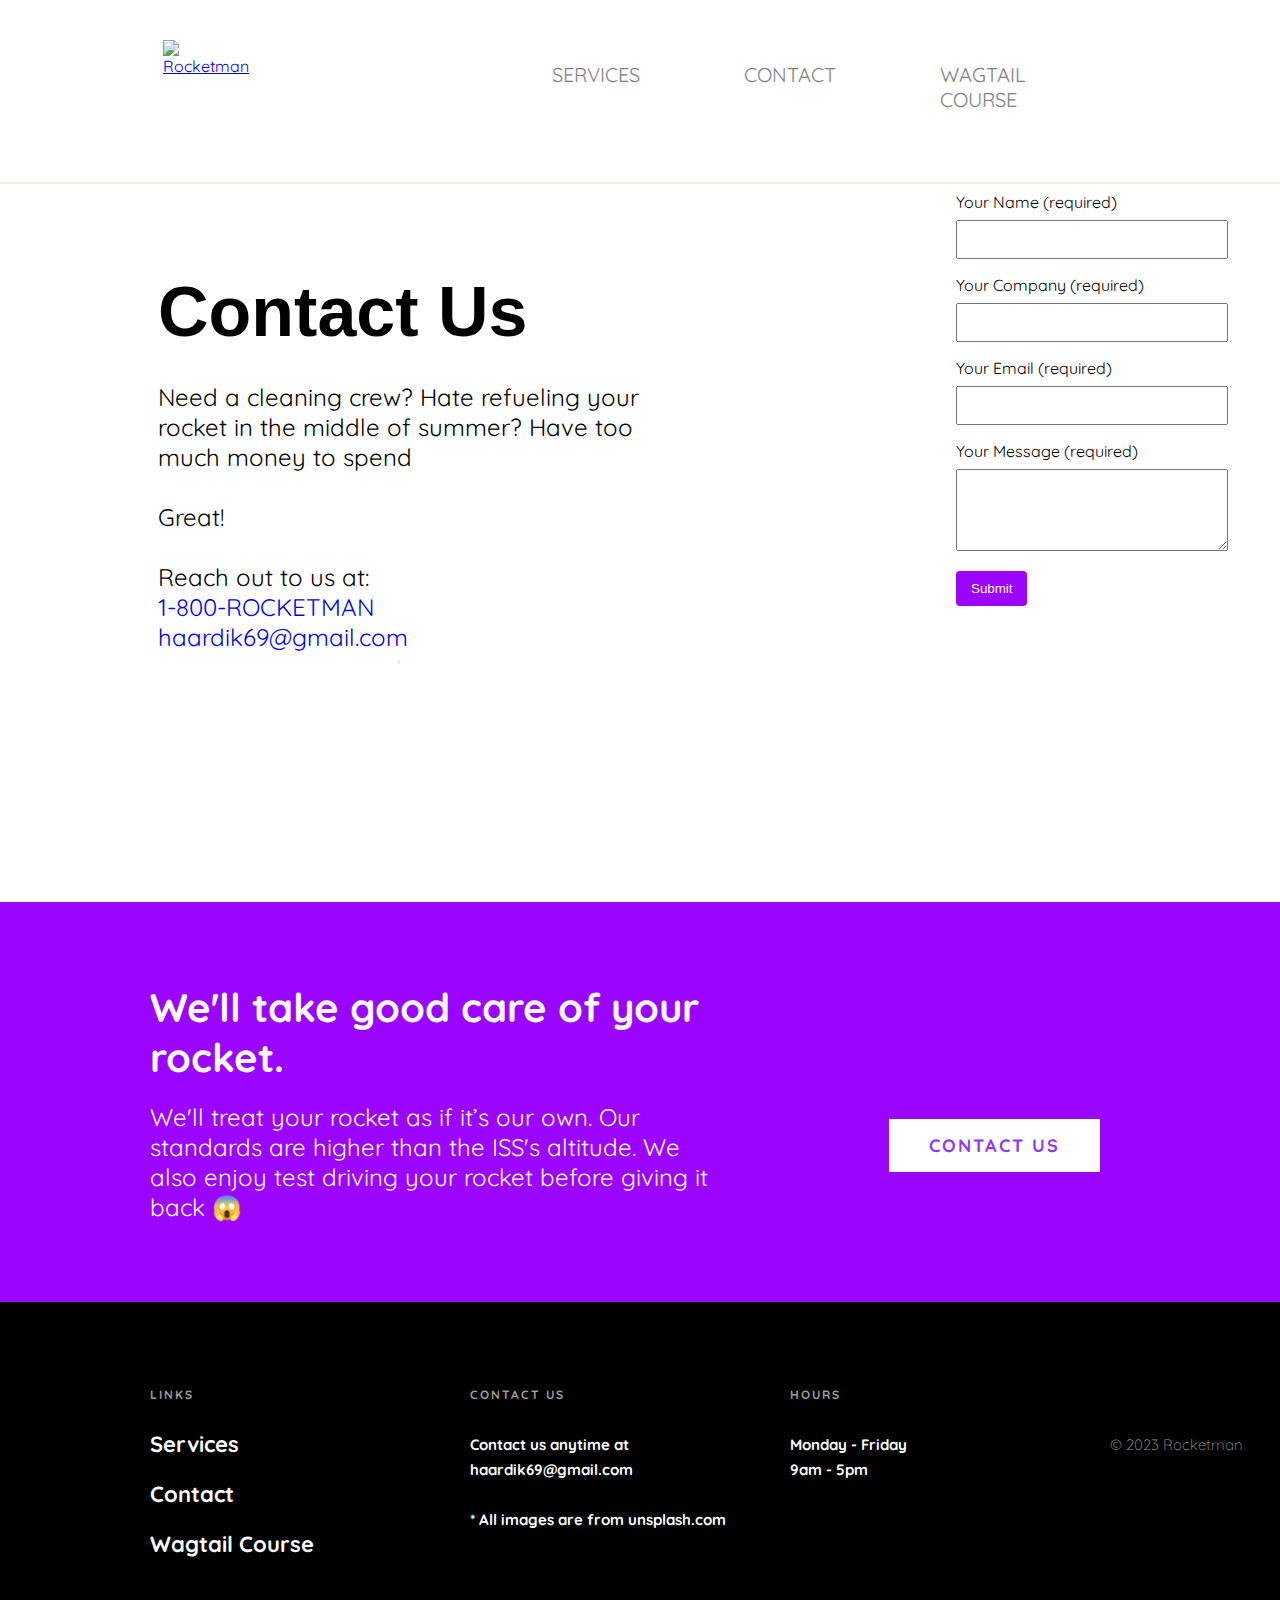
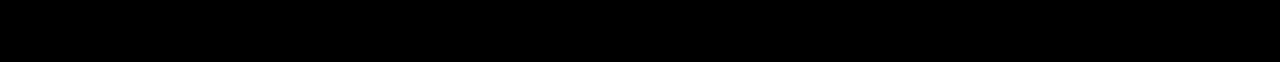
==== contact.html @ 05a8b113 "added files" ====
<!DOCTYPE html>
<html lang="en">
<head>
    <meta name="viewport" content="width=device-width, initial-scale=1.0">
    <title>
        Contact Us - Rocketman
    </title>
    <link 
        rel="shortcut icon" 
        href="rocket.png">
    <link 
        rel="stylesheet" 
        href="contact.css">
    <link 
        href="https://fonts.googleapis.com/css2?family=Quicksand:wght@400;700&display=swap" rel="stylesheet">

</head>
<body>
    <div class="center">
        <div class="navigationIMG">
            <a href="rocketman.html">
            <img src="https://rocketman.learnwagtail.com/static/images/logo.24c25970fb09.png" alt="Rocketman"></a>
        </div>
        <div class="navigationTEXT">
            <a href="services.html">
                SERVICES
            </a>
        </div>
        <div class="navigationTEXT">
            <a href="contact.html">
                CONTACT
            </a>
        </div>
        <div class="navigationTEXT end">
            <a href="https://learnwagtail.com/wagtail-for-beginners/">
                WAGTAIL COURSE
            </a>
        </div>
    </div>
    
    <hr color="#eeeee4">

    <div class="body">
        <div class="flex1">
            <div class="text1">
                Contact Us
            </div>
            <div class="text2">
                Need a cleaning crew? Hate refueling your rocket in the middle of summer? Have too much money to spend <br> <br> Great! <br> <br> Reach out to us at: <br> <a href="tel:1-800-ROCKETMAN">1-800-ROCKETMAN</a> <br> <a href="mailto:haardik69@gmail.com">haardik69@gmail.com</a>
            </div>
            <hr color="#eeeee4" >
            <div>
                <img src="https://rocketman.learnwagtail.com/media/images/history-in-hd-e5eDHbmHprg-unsplash.2e16d0ba.fill-580x335.jpg" alt="">
            </div>
        </div>

        <div class="flex2">
            <form action="submit_contact_form.php" method="post">
                <label for="name">Your Name (required)</label>
                <input type="text" id="name" name="name" required>
                
                <label for="company">Your Company (required)</label>
                <input type="text" id="company" name="company" required>
                
                <label for="email">Your Email (required)</label>
                <input type="email" id="email" name="email" required>

                <label for="message">Your Message (required)</label>
                <textarea id="message" name="message" rows="4" required></textarea>
                    
                <button type="submit">Submit</button>
            </form>
        </div>
    </div>

    <div class="center">
        <div class="underbody2">
            <div class="text1 text">
                We'll take good care of your rocket.
            </div>
            <div class="text2 text">
                We'll treat your rocket as if it’s our own. Our standards are higher than the ISS's altitude. We also enjoy test driving your rocket before giving it back 😱
            </div>
            <div class="button">
                <a href="contact.html">
                    CONTACT US
                </a>
            </div>
        </div>
    </div>

    <div class="center">
        </div><div class="footer">
            <div class="row1 griditem">
                LINKS
            </div>
            <div class="row1 griditem">
                CONTACT US
            </div>
            <div class="row1 griditem">
                HOURS
            </div>
            <div class="icons griditem">
                <div class="twitter">
                    <a href="https://twitter.com/">
                        <img src="https://rocketman.learnwagtail.com/static/images/twitter.547e4102088e.svg" alt="">
                    </a>
                </div>
                <div class="youtube">
                    <a href="https://www.youtube.com/">
                        <img src="https://rocketman.learnwagtail.com/static/images/youtube.4116506a463c.svg" alt="">
                    </a>
                </div>
            </div>
            
            <div class="col1 griditem">
                <a href="services.html">
                    Services
                </a>
            </div>
            <div class="col2row2 griditem">
                Contact us anytime at <br> <a href="mailto:haardik69@gmail.com">haardik69@gmail.com</a>
            </div>
            <div class="col3row2 griditem">
                Monday - Friday <br> 9am - 5pm
            </div>
            <div class="trademark">
                &copy; 2023 Rocketman
            </div>
            
            <div class="col1 griditem">
                <a href="contact.html">
                    Contact
                </a>
            </div>
            <div class="col2row3 griditem">
                * All images are from <a href="unsplash.com">unsplash.com</a>
            </div>

            <div class="col1 griditem">
                <a href="wagtail.html">
                    Wagtail Course
                </a>
            </div>
        </div>
    </div>
</body>
---- contact.css ----
body {
    font-family: 'Quicksand', sans-serif;
    font-weight: 400;
    margin: 0px;
}

.center {
    display: flex;
    justify-content: center;
}

.navigationIMG {
    padding-top: 40px; padding-left: 163px; padding-bottom: 40px; padding-right: 250px; float: left;
}

.navigationTEXT {
    padding: 62px 52px 62px 52px; float: left; font-size: 20px; color: gray;
}

.navigationTEXT a {
    color: gray;
    text-decoration: none;
}

.end {
    margin-right: 144px;
}

.body {
    display: flex;
}

.flex1 {
    padding: 80px 158px;
    display: flex;
    width: 50%;
    flex-wrap: wrap;
}

.flex1 .text1 {
    font-family: proxima-nova,sans-serif;
    font-size: 70px;
    font-weight: bolder;
}

.flex1 .text2 {
    font-size: 24px;
    padding-top: 30px;
}

.flex1 .text2 a {
    text-decoration: none;
}

.flex2 {
    width: 50%;
    height: auto;
    display: flex;
}

.flex2 form {
    margin-left: 158px;
}

.flex2 label {
    display: block;
    margin-bottom: 8px;
}

.flex2 input, textarea {
    width: 100%;
    padding: 10px;
    margin-bottom: 16px;
    box-sizing: border-box;
}

.flex2 button {
    background-color: rgb(155, 5, 255);
    color: white;
    padding: 10px 15px;
    border: none;
    border-radius: 4px;
    cursor: pointer;
}

.flex2 button:hover {
    background-color: rgb(68, 0, 114);
}

.underbody .text1 {
    font-size: 32px;
    text-align: center;
    padding-bottom: 35px;
}

.underbody .button {
    background-color: rgb(103, 21, 255);
    padding: 15px 55px;
    text-align: center;
    width: fit-content;
    margin-left: auto;
    margin-right: auto;
}

.underbody .button a {
    color: white;
    font-weight: bolder;
    letter-spacing: 2px;
    text-decoration: none;
}

.underbody .text2 {
    text-align: center;
    font-size: 32px;
    padding: 150px 350px 0px 350px;
}

.underbody .text3 {
    font-size: 18px;
    font-weight: bolder;
    text-align: center;
    letter-spacing: 2px;
    padding: 20px 0px;
}

.underbody2 {
    background-color: rgb(155, 5, 255);
    padding: 80px 550px 80px 150px;
    color: white;
    margin-top: 150px;
    position: relative;
}

.underbody2 .text1 {
    font-size: 40px;
    font-weight: bolder;
    padding-bottom: 20px;
}

.underbody2 .text2 {
    font-size: 24px;
}

.underbody2 .button {
    background-color: white;
    padding: 15px 40px;
    font-size: 18px;
    font-weight: bolder;
    letter-spacing: 2px;
    width: fit-content;
    position: absolute;
    bottom: 130px;
    right: 180px;
}

.underbody2 .button a {
    color: rgb(143, 57, 255);
    text-decoration: none;
}

.footer {
    display: grid;
    grid-template-columns: 210px 210px 210px 210px;
    grid-template-rows: 50px 50px 50px 50px;
    padding: 80px 550px 80px 150px;
    background-color: rgb(0, 0, 0);
    color: white;
    font-weight: bold;
    font-size: 15px;
    line-height: 25px;
    column-gap: 110px;
    row-gap: 0px;
}

.footer a {
    text-decoration: none;
    color: white;
}


.footer .row1 {
    color: rgb(156, 156, 156);
    font-size: 12px;
    letter-spacing: 2px;
    font-weight: bold;
}

.footer .twitter {
    display: inline-block;
    height: auto;
    width: auto;
}

.footer .youtube {
    display: inline-block;
    height: auto;
    width: auto;
    padding-left: 10px;
}

.footer .col1 {
    font-size: 22px;
}

.footer .trademark {
    color: rgb(156, 156, 156);
    font-weight: 100;
    font-size: 15px;
}

.footer .col2row3 {
    grid-column-start: 2;
    grid-column-end: 5;
}

.footer .col2row3 {
    padding-top: 25px;
}
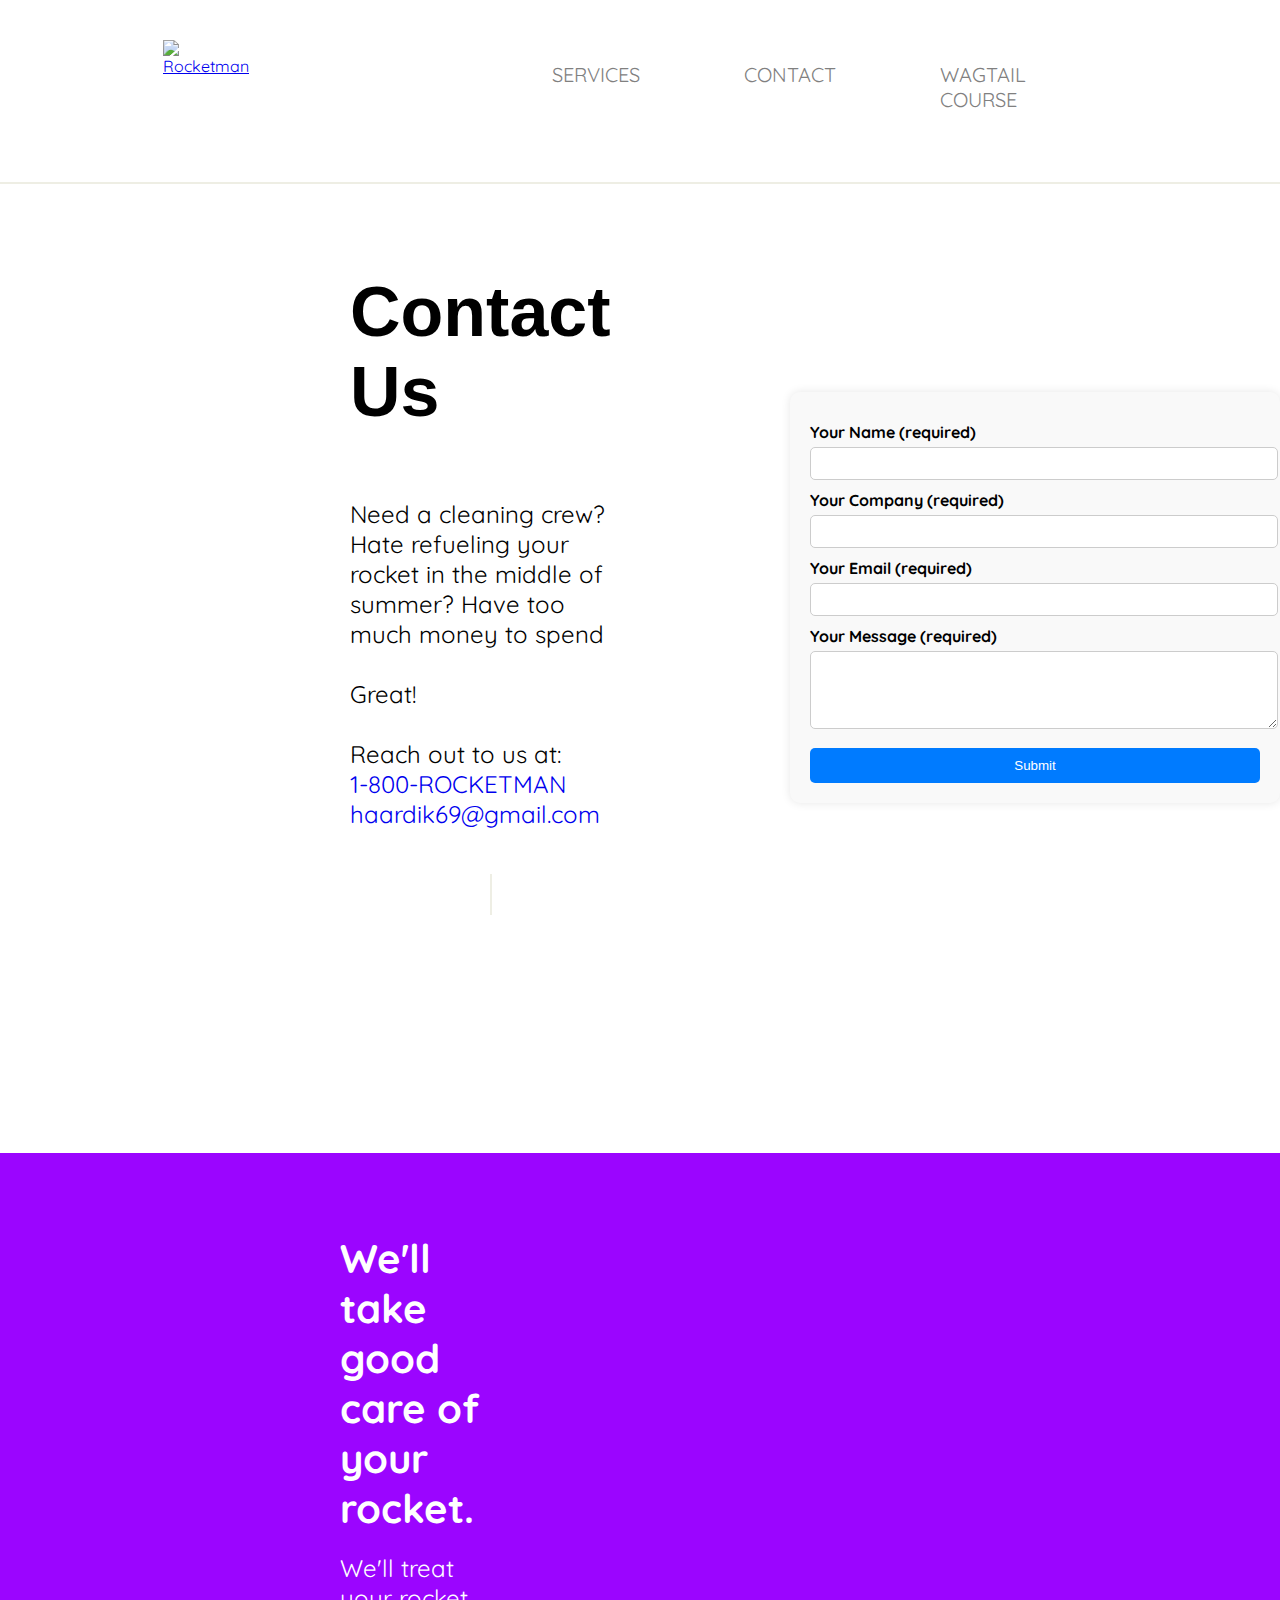
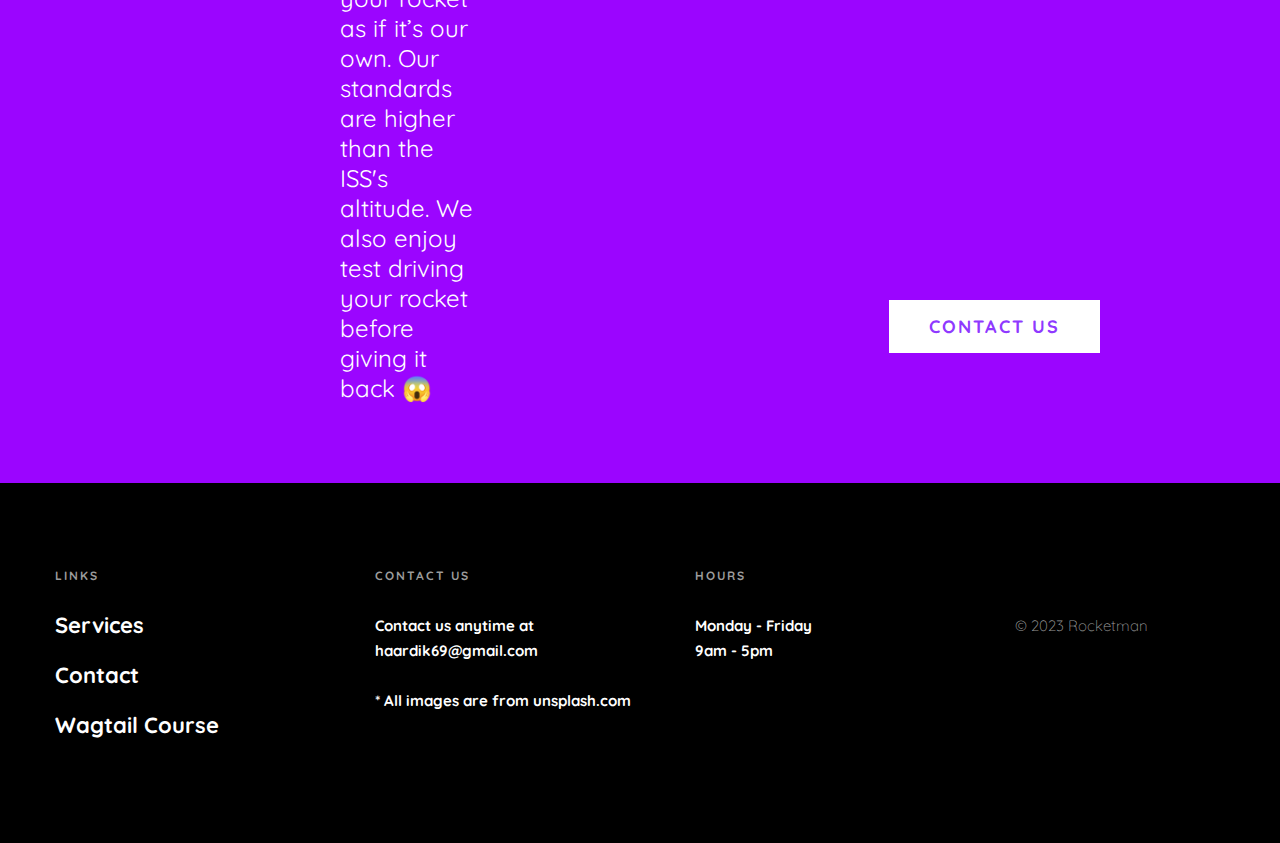
==== commit e7d5314a: "lil steps towards perfectment" ====
--- a/contact.html
+++ b/contact.html
@@ -18,7 +18,7 @@
 <body>
     <div class="center">
         <div class="navigationIMG">
-            <a href="rocketman.html">
+            <a href="index.html">
             <img src="https://rocketman.learnwagtail.com/static/images/logo.24c25970fb09.png" alt="Rocketman"></a>
         </div>
         <div class="navigationTEXT">
@@ -55,19 +55,19 @@
         </div>
 
         <div class="flex2">
-            <form action="submit_contact_form.php" method="post">
+            <form action="http://localhost/myprojects/submit_contact_form.php" method="post">
                 <label for="name">Your Name (required)</label>
                 <input type="text" id="name" name="name" required>
-                
+            
                 <label for="company">Your Company (required)</label>
                 <input type="text" id="company" name="company" required>
-                
+            
                 <label for="email">Your Email (required)</label>
                 <input type="email" id="email" name="email" required>
-
+            
                 <label for="message">Your Message (required)</label>
                 <textarea id="message" name="message" rows="4" required></textarea>
-                    
+            
                 <button type="submit">Submit</button>
             </form>
         </div>
--- a/contact.css
+++ b/contact.css
@@ -31,9 +31,9 @@
 }
 
 .flex1 {
-    padding: 80px 158px;
-    display: flex;
-    width: 50%;
+    padding: 80px 158px 80px 350px;
+    display: flex;
+    width: 40%;
     flex-wrap: wrap;
 }
 
@@ -53,38 +53,47 @@
 }
 
 .flex2 {
-    width: 50%;
+    width: 60%;
     height: auto;
     display: flex;
 }
 
-.flex2 form {
-    margin-left: 158px;
-}
-
-.flex2 label {
+form {
+    margin: 200px 0px;
+    width: 450px;
+    padding: 20px;
+    background: #f9f9f9;
+    border-radius: 10px;
+    box-shadow: 0px 0px 10px rgba(0, 0, 0, 0.1);
+}
+
+label {
+    font-weight: bold;
     display: block;
-    margin-bottom: 8px;
-}
-
-.flex2 input, textarea {
+    margin-top: 10px;
+}
+
+input, textarea {
+    width: 100%;
+    padding: 8px;
+    margin-top: 5px;
+    border: 1px solid #ccc;
+    border-radius: 5px;
+}
+
+button {
     width: 100%;
     padding: 10px;
-    margin-bottom: 16px;
-    box-sizing: border-box;
-}
-
-.flex2 button {
-    background-color: rgb(155, 5, 255);
-    color: white;
-    padding: 10px 15px;
+    background-color: #007bff;
+    color: white;
     border: none;
-    border-radius: 4px;
+    border-radius: 5px;
+    margin-top: 15px;
     cursor: pointer;
 }
 
-.flex2 button:hover {
-    background-color: rgb(68, 0, 114);
+button:hover {
+    background-color: #0056b3;
 }
 
 .underbody .text1 {
@@ -125,10 +134,12 @@
 
 .underbody2 {
     background-color: rgb(155, 5, 255);
-    padding: 80px 550px 80px 150px;
+    padding: 80px 800px 80px 340px;
     color: white;
     margin-top: 150px;
     position: relative;
+    width: 100%;
+    place-content: center;
 }
 
 .underbody2 .text1 {
@@ -162,7 +173,7 @@
     display: grid;
     grid-template-columns: 210px 210px 210px 210px;
     grid-template-rows: 50px 50px 50px 50px;
-    padding: 80px 550px 80px 150px;
+    padding: 80px 0px 80px 0px;
     background-color: rgb(0, 0, 0);
     color: white;
     font-weight: bold;
@@ -170,6 +181,8 @@
     line-height: 25px;
     column-gap: 110px;
     row-gap: 0px;
+    width: 100%;
+    place-content: center;
 }
 
 .footer a {
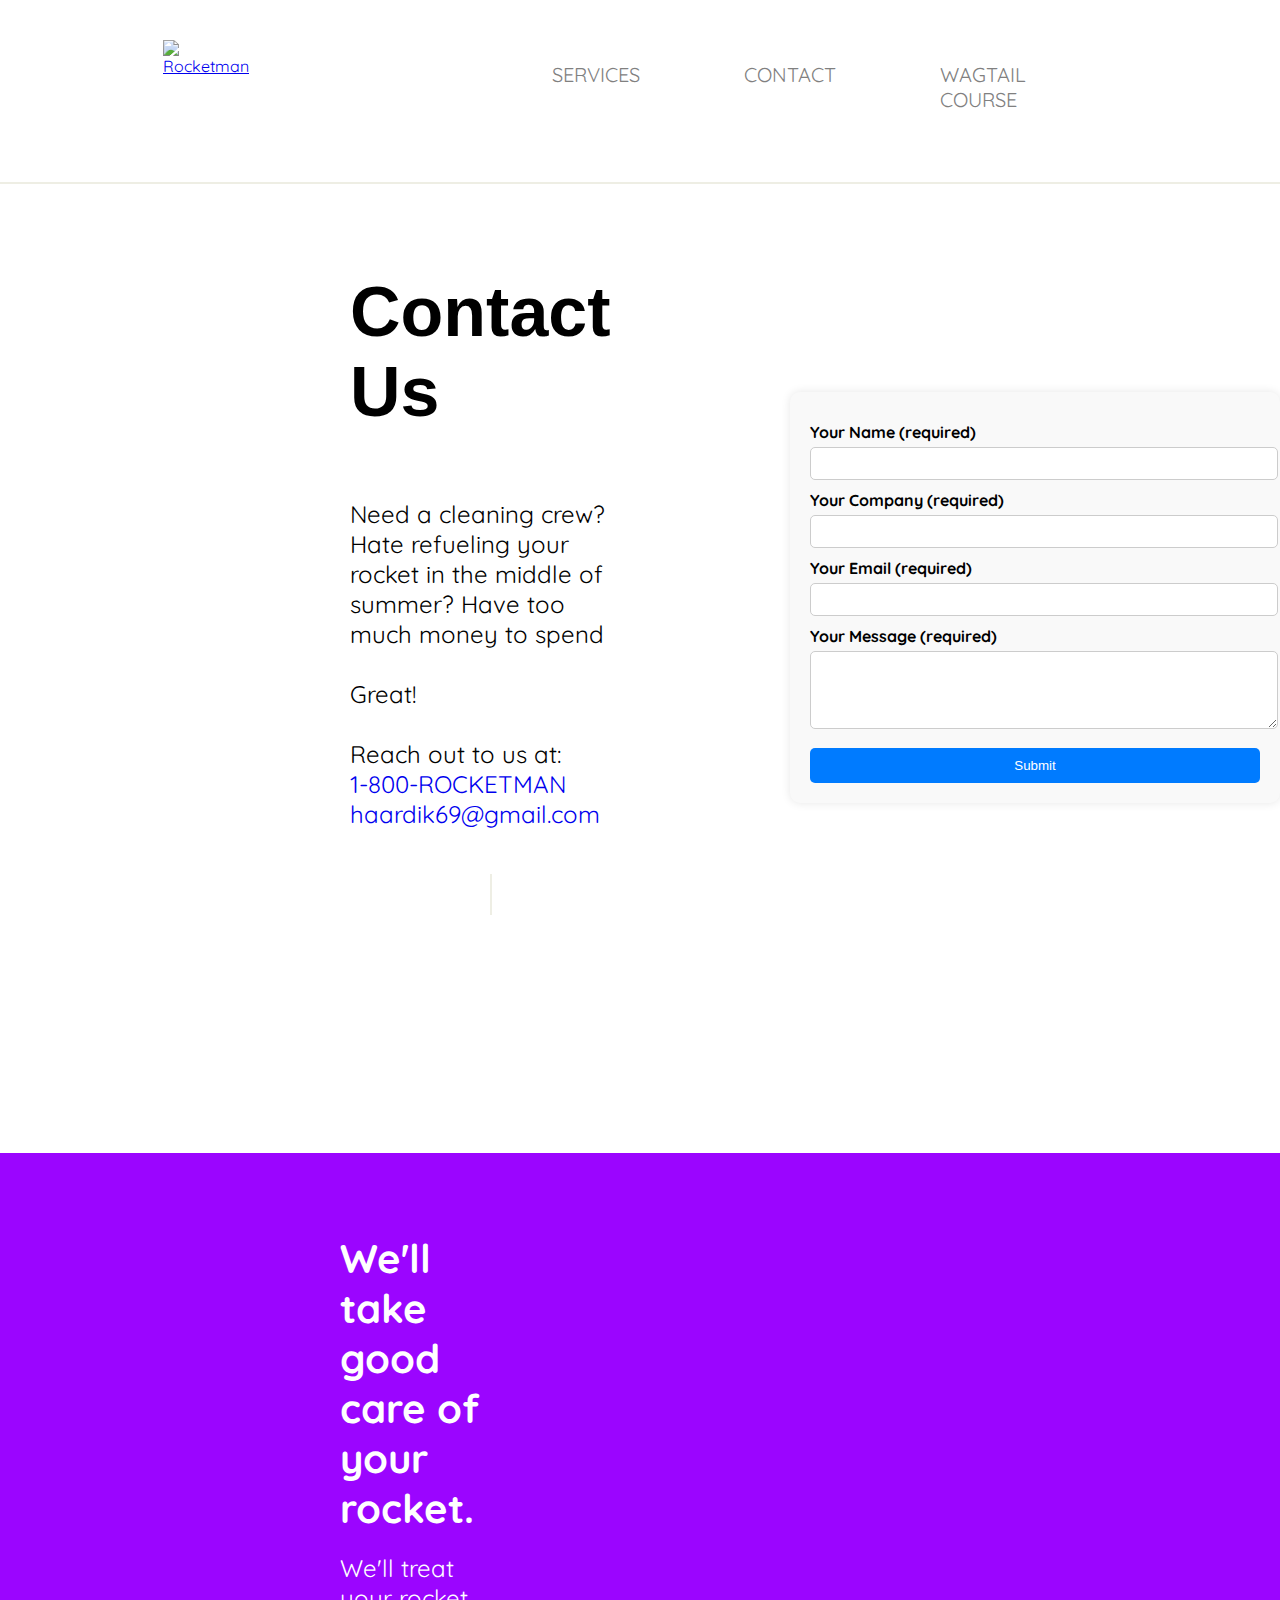
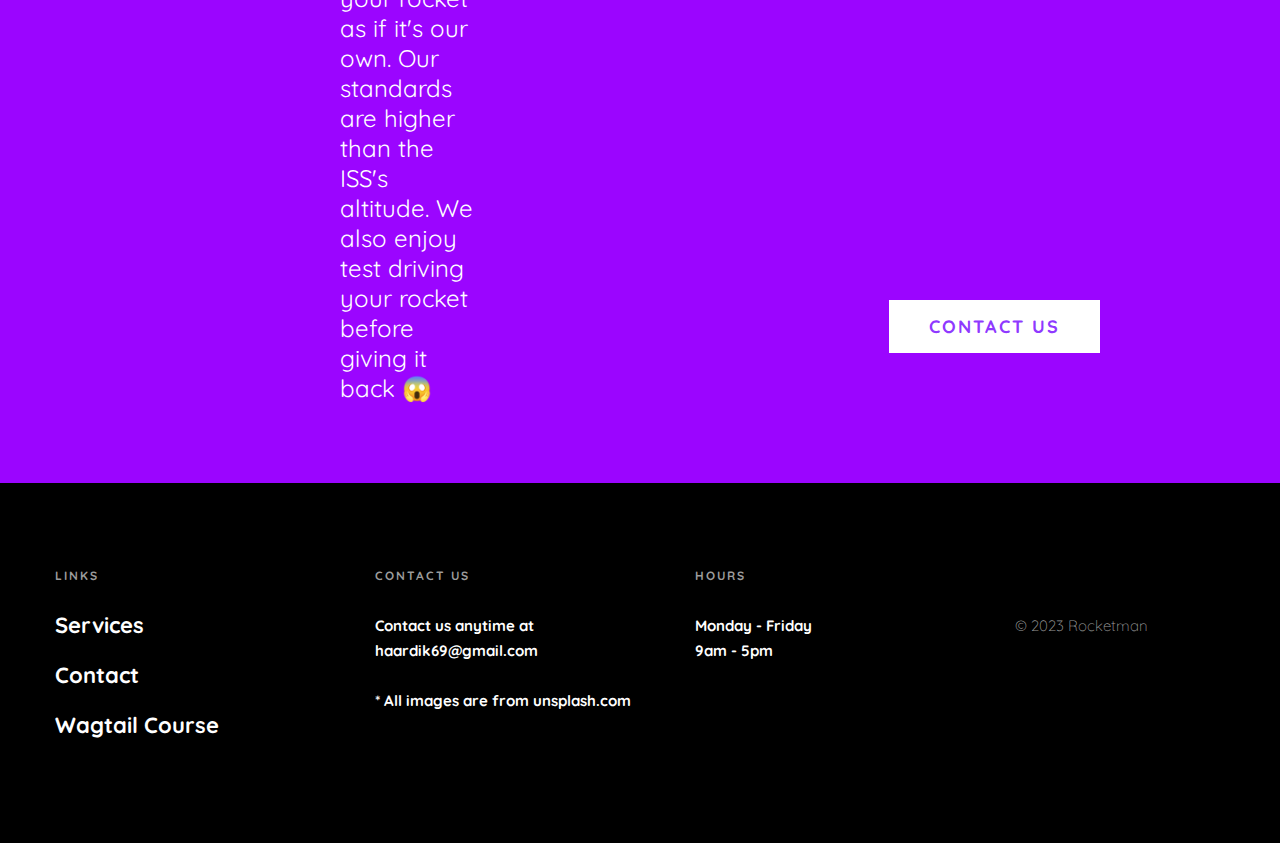
==== commit 71f483fd: "form is functional now!" ====
--- a/contact.html
+++ b/contact.html
@@ -55,7 +55,7 @@
         </div>
 
         <div class="flex2">
-            <form action="http://localhost/myprojects/submit_contact_form.php" method="post">
+            <form id="contact-form">
                 <label for="name">Your Name (required)</label>
                 <input type="text" id="name" name="name" required>
             
@@ -69,7 +69,29 @@
                 <textarea id="message" name="message" rows="4" required></textarea>
             
                 <button type="submit">Submit</button>
-            </form>
+            </form> 
+            
+            <script>
+                document.getElementById("contact-form").addEventListener("submit", function(event) {
+                    event.preventDefault();
+                
+                    const formData = {
+                        name: document.getElementById("name").value,
+                        company: document.getElementById("company").value,
+                        email: document.getElementById("email").value,
+                        message: document.getElementById("message").value
+                    };
+                
+                    fetch("http://127.0.0.1:5000/send-email", {
+                        method: "POST",
+                        headers: { "Content-Type": "application/json" },
+                        body: JSON.stringify(formData)
+                    })
+                    .then(response => response.json())
+                    .then(data => alert(data.message))
+                    .catch(error => console.error("Error:", error));
+                });
+            </script>
         </div>
     </div>
 
@@ -79,7 +101,7 @@
                 We'll take good care of your rocket.
             </div>
             <div class="text2 text">
-                We'll treat your rocket as if it’s our own. Our standards are higher than the ISS's altitude. We also enjoy test driving your rocket before giving it back 😱
+                We'll treat your rocket as if it's our own. Our standards are higher than the ISS's altitude. We also enjoy test driving your rocket before giving it back 😱
             </div>
             <div class="button">
                 <a href="contact.html">
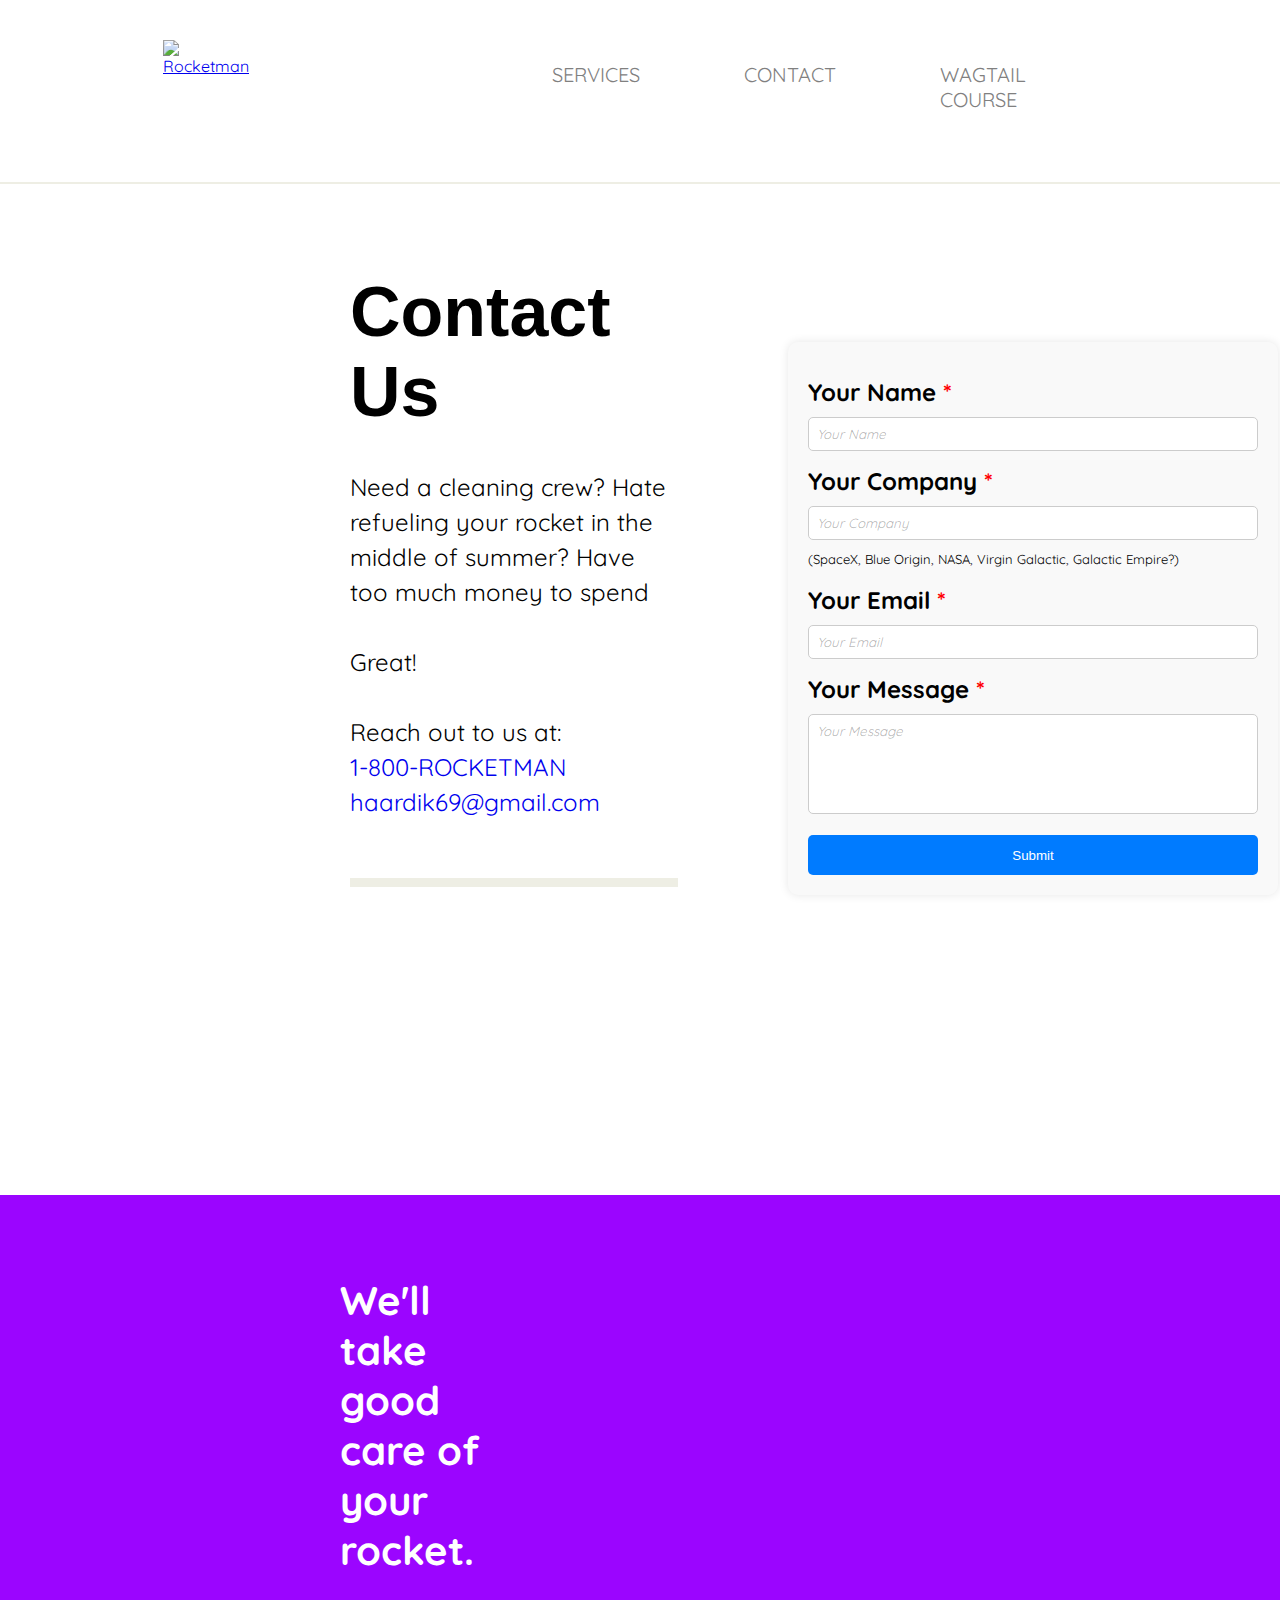
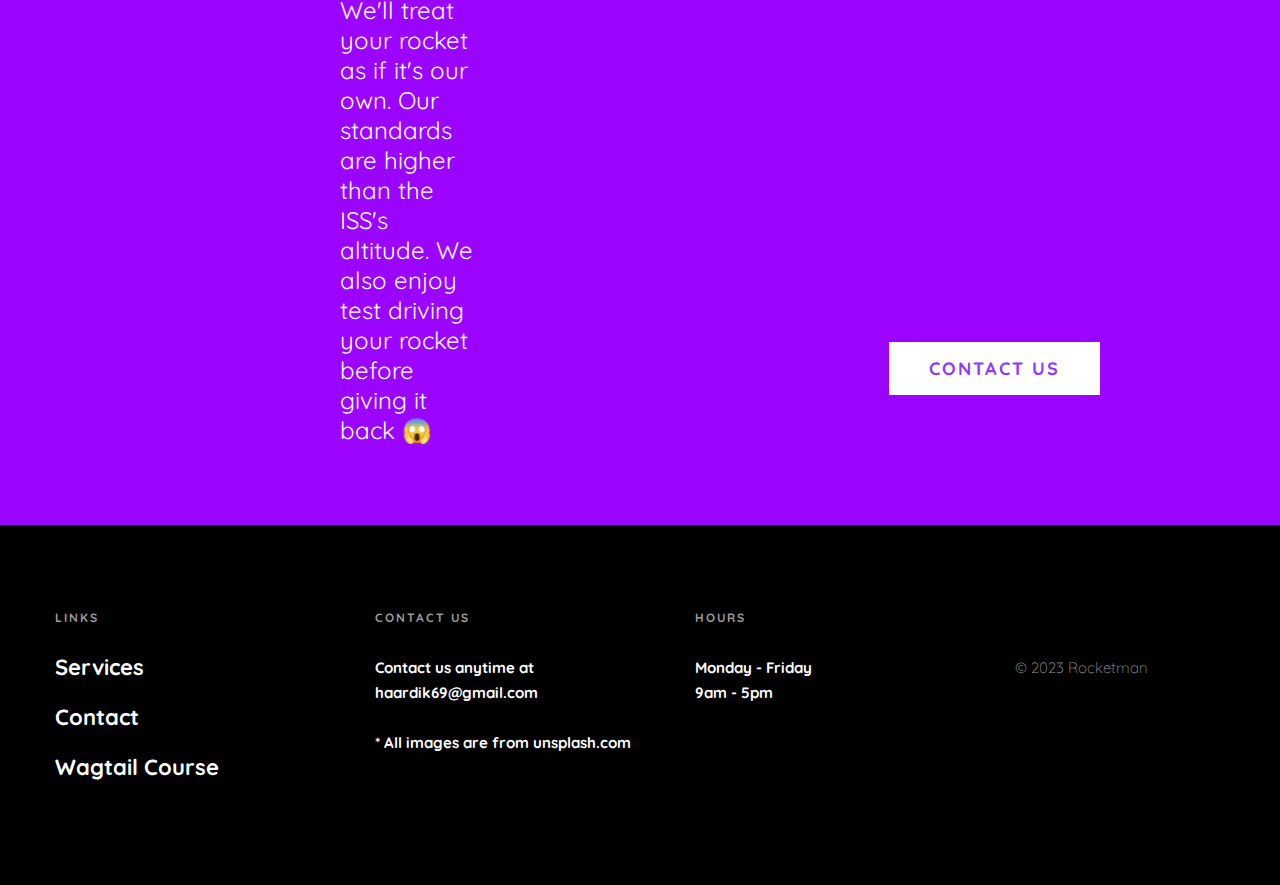
==== commit b80ccc2c: "form is perfected" ====
--- a/contact.html
+++ b/contact.html
@@ -48,7 +48,7 @@
             <div class="text2">
                 Need a cleaning crew? Hate refueling your rocket in the middle of summer? Have too much money to spend <br> <br> Great! <br> <br> Reach out to us at: <br> <a href="tel:1-800-ROCKETMAN">1-800-ROCKETMAN</a> <br> <a href="mailto:haardik69@gmail.com">haardik69@gmail.com</a>
             </div>
-            <hr color="#eeeee4" >
+            <hr color="eeeee4" style="display: block; width: 100%; margin: 50px 0px;">
             <div>
                 <img src="https://rocketman.learnwagtail.com/media/images/history-in-hd-e5eDHbmHprg-unsplash.2e16d0ba.fill-580x335.jpg" alt="">
             </div>
@@ -56,42 +56,40 @@
 
         <div class="flex2">
             <form id="contact-form">
-                <label for="name">Your Name (required)</label>
-                <input type="text" id="name" name="name" required>
+                <label for="name">Your Name</label>
+                <input type="text" id="name" name="name" placeholder="Your Name" required>
             
-                <label for="company">Your Company (required)</label>
-                <input type="text" id="company" name="company" required>
+                <label for="company">Your Company</label>
+                <input type="text" id="company" name="company" placeholder="Your Company" required>
+                <span style="font-size: 13px;">(SpaceX, Blue Origin, NASA, Virgin Galactic, Galactic Empire?)</span>
             
-                <label for="email">Your Email (required)</label>
-                <input type="email" id="email" name="email" required>
+                <label for="email">Your Email</label>
+                <input type="email" id="email" name="email" placeholder="Your Email" required>
             
-                <label for="message">Your Message (required)</label>
-                <textarea id="message" name="message" rows="4" required></textarea>
+                <label for="message">Your Message</label>
+                <textarea id="message" name="message" placeholder="Your Message" required></textarea>
             
-                <button type="submit">Submit</button>
+                <button id="submitBtn" type="submit">
+                    <span id="submitText">Submit</span>
+                </button>
             </form> 
             
-            <script>
-                document.getElementById("contact-form").addEventListener("submit", function(event) {
-                    event.preventDefault();
-                
-                    const formData = {
-                        name: document.getElementById("name").value,
-                        company: document.getElementById("company").value,
-                        email: document.getElementById("email").value,
-                        message: document.getElementById("message").value
-                    };
-                
-                    fetch("http://127.0.0.1:5000/send-email", {
-                        method: "POST",
-                        headers: { "Content-Type": "application/json" },
-                        body: JSON.stringify(formData)
-                    })
-                    .then(response => response.json())
-                    .then(data => alert(data.message))
-                    .catch(error => console.error("Error:", error));
-                });
-            </script>
+            <div id="popupOverlay">
+                <div id="popupBox">
+                    <img class="popup-img" src="https://rocketman.learnwagtail.com/static/images/logo.24c25970fb09.png" alt="Rocketman"></a>
+                    <p class="popup-content">Your message has been successfully sent!</p>
+                    <button id="closePopup">Close</button>
+                </div>
+            </div>
+            
+            <div id="popupOverlayFail">
+                <div id="popupBox">
+                    <img class="popup-img" src="https://rocketman.learnwagtail.com/static/images/logo.24c25970fb09.png" alt="Rocketman"></a>
+                    <p class="popup-content">Failed to send your message due to a technical issue! Want to try again?</p>
+                    <button id="retryPopup">Try Again</button>
+                    <button id="closeFailPopup">Close</button>
+                </div>
+            </div>
         </div>
     </div>
 
@@ -166,4 +164,5 @@
             </div>
         </div>
     </div>
+    <script src="contact.js"></script>
 </body>--- a/contact.css
+++ b/contact.css
@@ -2,6 +2,17 @@
     font-family: 'Quicksand', sans-serif;
     font-weight: 400;
     margin: 0px;
+    opacity: 0;
+    transition: opacity 0.2s ease-in-out;
+}
+
+body.loaded {
+    opacity: 1;
+}
+
+.fade-out {
+    opacity: 0;
+    transition: opacity 0.2s ease-in-out;
 }
 
 .center {
@@ -31,7 +42,7 @@
 }
 
 .flex1 {
-    padding: 80px 158px 80px 350px;
+    padding: 80px 110px 80px 350px;
     display: flex;
     width: 40%;
     flex-wrap: wrap;
@@ -46,6 +57,7 @@
 .flex1 .text2 {
     font-size: 24px;
     padding-top: 30px;
+    line-height: 35px;
 }
 
 .flex1 .text2 a {
@@ -59,26 +71,56 @@
 }
 
 form {
-    margin: 200px 0px;
+    margin: 150px 0px;
     width: 450px;
     padding: 20px;
     background: #f9f9f9;
     border-radius: 10px;
     box-shadow: 0px 0px 10px rgba(0, 0, 0, 0.1);
+    font-size: x-large;
 }
 
 label {
     font-weight: bold;
     display: block;
+    margin-top: 15px;
+}
+
+label::after {
+    content: " *";
+    color: red;
+}
+
+input::placeholder, textarea::placeholder {
+    color: rgba(0, 0, 0, 0.3);
+    font-style: italic;
+    transition: color 0.15s ease-in-out;
+}
+
+input:focus::placeholder, textarea:focus::placeholder {
+    color: rgba(0, 0, 0, 0.15);
+}
+
+input, textarea {
+    font-family: 'Quicksand', sans-serif;
+    width: 100%;
+    box-sizing: border-box;
+    padding: 8px;
     margin-top: 10px;
-}
-
-input, textarea {
-    width: 100%;
-    padding: 8px;
-    margin-top: 5px;
     border: 1px solid #ccc;
     border-radius: 5px;
+    outline: none;
+    transition: box-shadow 0.15s ease-in-out;
+}
+
+textarea {
+    min-height: 100px;
+    max-height: 275px;
+    resize: none;
+}
+
+input:focus, textarea:focus {
+    box-shadow: 0 0 10px #007bff;
 }
 
 button {
@@ -89,11 +131,116 @@
     border: none;
     border-radius: 5px;
     margin-top: 15px;
+    height: 40px;
+    min-width: 100px;
+    overflow: hidden;
     cursor: pointer;
+    transition: background-color 0.15s ease-in-out;
 }
 
 button:hover {
     background-color: #0056b3;
+}
+
+button.loading {
+    transform: scale(0.95);
+    transition: transform 0.3s ease-in-out;
+    box-shadow: 0 0 10px rgba(0, 123, 255, 0.7);
+    animation: glow 1.2s infinite alternate;
+}
+
+#submitBtn.loading {
+    pointer-events: none;
+    background-color: #005cbe !important;
+    color: white !important;
+}
+
+#submitBtn.loading:hover {
+    background-color: #0056b3 !important;
+}
+
+#submitText.loading::after {
+    content: "...";
+    display: inline-block;
+    animation: dots 1.2s steps(3, end) infinite;
+}
+
+.loading {
+    text-shadow: 0 0 5px rgba(255, 255, 255, 0.5), 
+                 0 0 8px rgba(255, 255, 255, 0.3), 
+                 0 0 12px rgba(255, 255, 255, 0.2);
+}
+
+@keyframes dots {
+    0% { content: "."; }
+    33% { content: ".."; }
+    66% { content: "..."; }
+}
+
+@keyframes glow {
+    0% { box-shadow: 0 0 10px rgba(0, 123, 255, 0.7); }
+    100% { box-shadow: 0 0 20px rgba(0, 123, 255, 0.9); }
+}
+
+#popupOverlay, #popupOverlayFail {
+    display: none;
+    position: fixed;
+    top: 0;
+    left: 0;
+    width: 100%;
+    height: 100%;
+    background: rgba(0, 0, 0, 0.5);
+    backdrop-filter: blur(5px);
+    align-items: center;
+    justify-content: center;
+    opacity: 0;
+    transition: opacity 0.2s ease-in-out;
+}
+
+#popupBox {
+    background: white;
+    padding: 50px;
+    border-radius: 15px;
+    text-align: center;
+    box-shadow: 0 0 15px rgba(0, 0, 0, 0.3);
+    transform: scale(0.8);
+    transition: transform 0.15s ease-in-out;
+}
+
+#closePopup, #retryPopup, #closeFailPopup {
+    margin-top: 15px;
+    padding: 8px 15px;
+    background: #007bff;
+    color: white;
+    border: none;
+    border-radius: 8px;
+    cursor: pointer;
+}
+
+#closePopup:hover, #retryPopup:hover, #closeFailPopup:hover {
+    background: #0056b3;
+}
+
+#popupOverlay.show, #popupOverlayFail.show {
+    display: flex;
+    opacity: 1;
+}
+
+#popupOverlay.show #popupBox, #popupOverlayFail.show #popupBox {
+    transform: scale(1);
+}
+
+#popupOverlay:not(.show), #popupOverlayFail:not(.show) {
+    display: none;
+}
+
+.popup-content {
+    padding: 20px 40px;
+    font-size: 22px;
+}
+
+.popup-img {
+    width: 200px;
 }
 
 .underbody .text1 {
